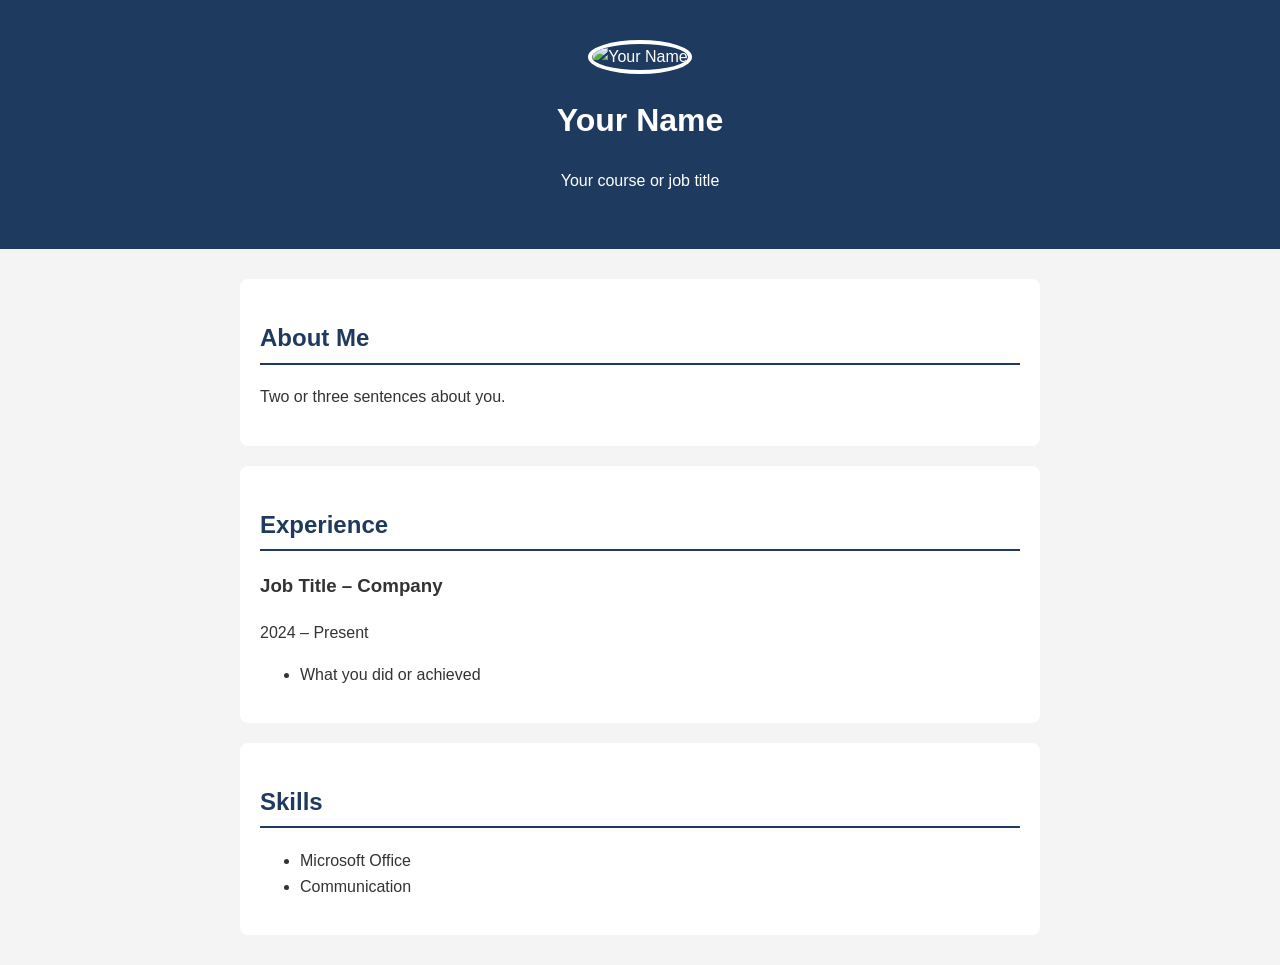
==== MyCV.html @ cf65fc74 "Add files via upload" ====
<!DOCTYPE html>
<html lang="en">
<head>
  <meta charset="UTF-8">
  <meta name="viewport" content="width=device-width, initial-scale=1">
  <title>Your Name – CV</title>
  <link rel="stylesheet" href="style.css">
</head>
<body>
  <header>
    <img src="Misc/CvPic.webp" alt="Your Name">
    <h1>Your Name</h1>
    <p>Your course or job title</p>
  </header>

  <main>
    <section>
      <h2>About Me</h2>
      <p>Two or three sentences about you.</p>
    </section>

    <section>
      <h2>Experience</h2>
      <h3>Job Title – Company</h3>
      <p>2024 – Present</p>
      <ul>
        <li>What you did or achieved</li>
      </ul>
    </section>

    <section>
      <h2>Skills</h2>
      <ul><li>Microsoft Office</li><li>Communication</li></ul>
    </section>
  </main>
</body>
</html>
---- style.css ----
body {
  font-family: Arial, sans-serif;
  background: #f4f4f4;
  color: #333;
  margin: 0;
  line-height: 1.6;
}

header {
  background: #1f3a5f;
  color: white;
  text-align: center;
  padding: 40px 20px;
}

header img {
  width: 150px;
  height: 150px;
  border-radius: 50%;      /* makes the photo round */
  object-fit: cover;
  border: 4px solid white;
}

main {
  max-width: 800px;        /* keeps text readable */
  margin: 30px auto;
  padding: 0 20px;
}

section {
  background: white;
  padding: 20px;
  margin-bottom: 20px;
  border-radius: 8px;
}

h2 {
  color: #1f3a5f;
  border-bottom: 2px solid #1f3a5f;
  padding-bottom: 5px;
}
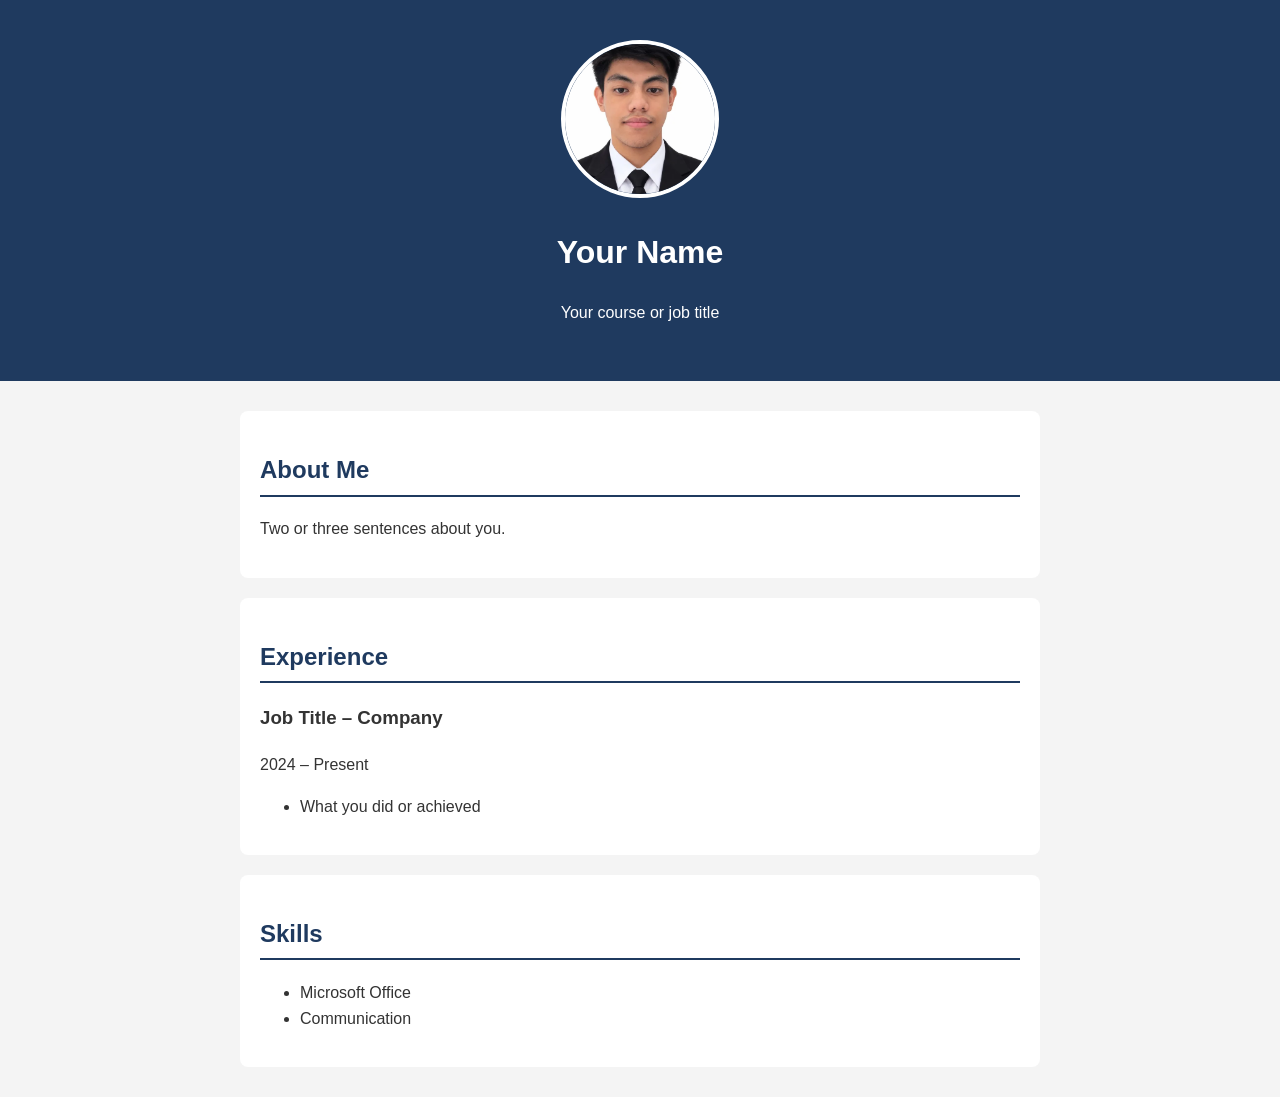
==== commit c8e8bca6: "Update MyCV.html" ====
--- a/MyCV.html
+++ b/MyCV.html
@@ -8,7 +8,7 @@
 </head>
 <body>
   <header>
-    <img src="Misc/CvPic.webp" alt="Your Name">
+    <img src="CvPic.webp" alt="Your Name">
     <h1>Your Name</h1>
     <p>Your course or job title</p>
   </header>
@@ -34,4 +34,4 @@
     </section>
   </main>
 </body>
-</html>+</html>
